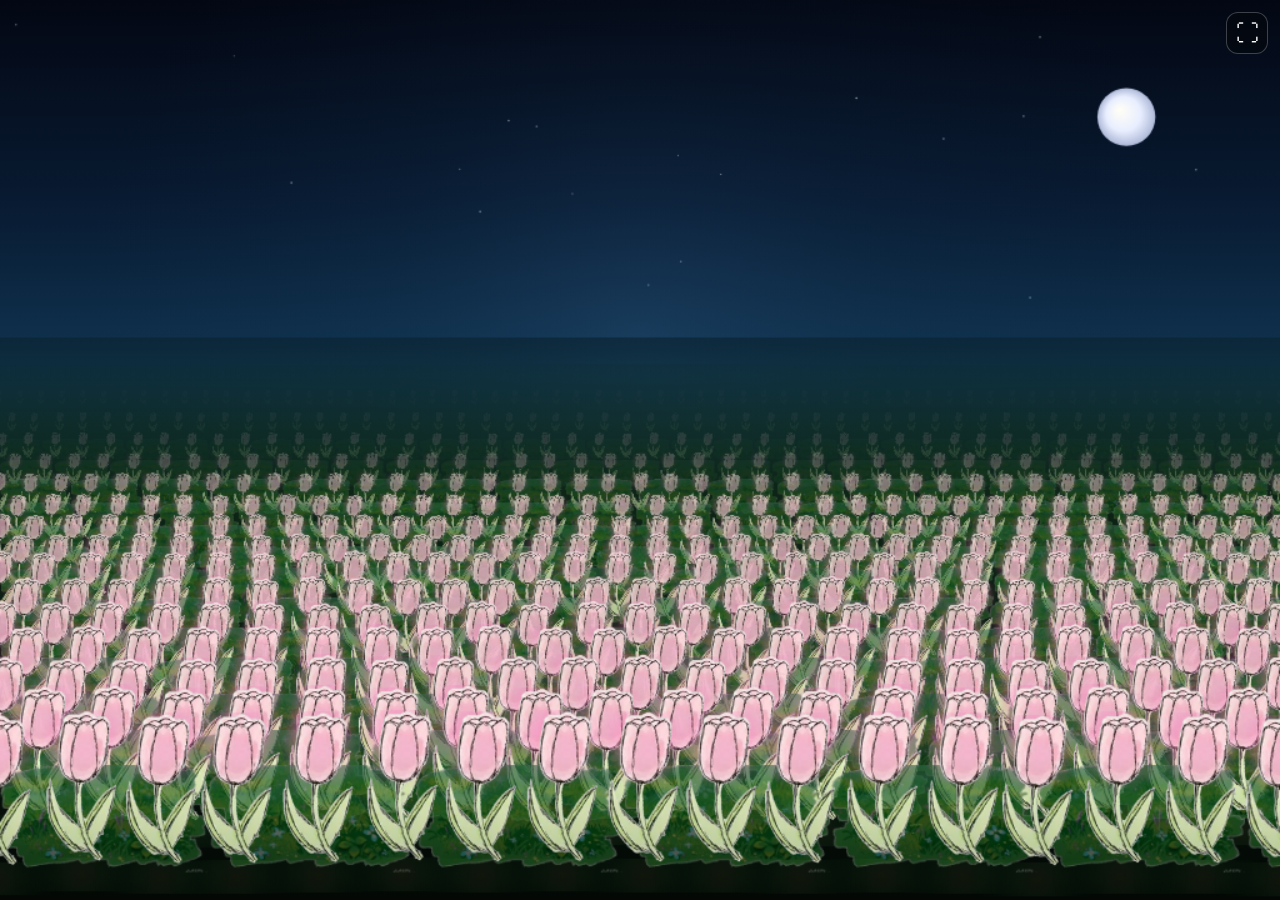
==== index (1).html @ 87fe27a3 "Add files via upload" ====
<!DOCTYPE html>
<html lang="es">
<head>
<meta charset="UTF-8">
<meta name="viewport" content="width=device-width,initial-scale=1,maximum-scale=1,user-scalable=no,viewport-fit=cover">
<meta name="theme-color" content="#030713">
<title>paradox143</title>
<style>
*{box-sizing:border-box;margin:0;padding:0}
html,body{width:100%;height:100%;overflow:hidden;background:#02050a}
body{font-family:Arial,Helvetica,sans-serif;overscroll-behavior:none}
#app{position:fixed;inset:0;width:100vw;height:100vh;height:100dvh;overflow:hidden;background:#02050a;touch-action:none;user-select:none;-webkit-user-select:none}
#scene{position:absolute;inset:0;width:100%;height:100%;display:block;touch-action:none}
#loader{position:fixed;inset:0;z-index:50;background:#000;display:flex;align-items:center;justify-content:center;transition:opacity .45s ease,visibility .45s ease}
#loader.hide{opacity:0;visibility:hidden;pointer-events:none}
.loadBox{width:min(76vw,620px);display:flex;flex-direction:column;align-items:center;gap:14px}
.loadText{color:#fff;font-size:clamp(23px,5vw,40px);font-weight:700}
.loadBar{width:100%;height:clamp(38px,9vh,64px);padding:7px;border:clamp(6px,1vw,9px) solid #bb5c77;border-radius:18px;background:#050505;overflow:hidden}
#loadFill{height:100%;width:0;background:#f1a8c0;border-radius:4px;box-shadow:0 0 10px rgba(244,171,194,.24);transition:width .18s ease}
#fsBtn{position:fixed;right:max(12px,env(safe-area-inset-right));top:max(12px,env(safe-area-inset-top));z-index:20;width:42px;height:42px;border:1px solid rgba(255,255,255,.23);border-radius:12px;background:rgba(4,8,14,.66);color:#fff;font-size:23px;line-height:40px;text-align:center;cursor:pointer;-webkit-tap-highlight-color:transparent}
#tip{position:fixed;left:50%;bottom:max(14px,env(safe-area-inset-bottom));transform:translateX(-50%);z-index:30;padding:8px 12px;border-radius:10px;background:rgba(0,0,0,.75);color:#fff;font-size:12px;opacity:0;pointer-events:none;transition:opacity .25s;white-space:nowrap}
#tip.show{opacity:1}
@media(max-width:600px){#fsBtn{top:10px;right:10px;width:38px;height:38px;line-height:36px;font-size:20px}}
</style>
</head>
<body>
<div id="app"><canvas id="scene"></canvas></div>
<button id="fsBtn" aria-label="Pantalla completa">⛶</button>
<div id="tip"></div>
<div id="loader"><div class="loadBox"><div class="loadText">Loading...</div><div class="loadBar"><div id="loadFill"></div></div></div></div>
<script>
const TULIP_SRC='tulip_atlas.webp';
const GRASS_SRC='grass_night.webp';

const canvas=document.getElementById('scene');
const ctx=canvas.getContext('2d',{alpha:false,desynchronized:true});
const app=document.getElementById('app');
const fill=document.getElementById('loadFill');
const loader=document.getElementById('loader');
const fsBtn=document.getElementById('fsBtn');
const tip=document.getElementById('tip');

let W=1,H=1,DPR=1;
let worldX=0,drag=false,startX=0,startWorld=0,lastX=0,lastT=0,velocity=0;
let rows=[],skyCanvas,groundGlow,flowerFrames=[],plainFrames=[],currentFrame=0;
let raf=0,inertiaRAF=0;

const mem=navigator.deviceMemory||4;
const cores=navigator.hardwareConcurrency||4;
const VERY_LOW=(mem<=2)||(cores<=2);
const MEDIUM=(mem<=4)||(cores<=4);

function clamp(v,a,b){return Math.max(a,Math.min(b,v))}
function mod(n,m){return((n%m)+m)%m}
function hash(n){const x=Math.sin(n*12.9898+78.233)*43758.5453;return x-Math.floor(x)}
function showTip(text){tip.textContent=text;tip.classList.add('show');setTimeout(()=>tip.classList.remove('show'),2200)}
function loadImg(src){return new Promise((resolve,reject)=>{const image=new Image();image.onload=()=>resolve(image);image.onerror=reject;image.src=src})}

function makeGroundGlow(){
  const c=document.createElement('canvas'); c.width=160; c.height=42;
  const g=c.getContext('2d');
  const gr=g.createRadialGradient(80,21,0,80,21,80);
  gr.addColorStop(0,'rgba(255,232,129,.28)');
  gr.addColorStop(.25,'rgba(176,255,130,.24)');
  gr.addColorStop(.55,'rgba(91,224,112,.12)');
  gr.addColorStop(1,'rgba(55,170,85,0)');
  g.fillStyle=gr; g.fillRect(0,0,160,42); return c;
}

function buildFlowerFrames(atlas){
  flowerFrames=[]; plainFrames=[];
  for(let f=0;f<3;f++){
    const simple=document.createElement('canvas'); simple.width=100; simple.height=192;
    const sg=simple.getContext('2d'); sg.drawImage(atlas,f*100,0,100,192,0,0,100,192); plainFrames.push(simple);
    const c=document.createElement('canvas'); c.width=166; c.height=192;
    const g=c.getContext('2d');
    const halo=g.createRadialGradient(83,43,2,83,43,57);
    halo.addColorStop(0,'rgba(255,247,177,.98)');
    halo.addColorStop(.16,'rgba(255,209,116,.78)');
    halo.addColorStop(.37,'rgba(255,151,126,.54)');
    halo.addColorStop(.58,'rgba(255,116,190,.30)');
    halo.addColorStop(.80,'rgba(246,94,181,.11)');
    halo.addColorStop(1,'rgba(246,94,181,0)');
    g.fillStyle=halo; g.fillRect(20,0,126,108);
    g.drawImage(atlas,f*100,0,100,192,33,0,100,192); flowerFrames.push(c);
  }
}

function buildSky(){
  skyCanvas=document.createElement('canvas');
  skyCanvas.width=Math.max(1,Math.round(W*DPR)); skyCanvas.height=Math.max(1,Math.round(H*DPR));
  const s=skyCanvas.getContext('2d'); s.setTransform(DPR,0,0,DPR,0,0);
  const portrait=H>W;
  const bg=s.createLinearGradient(0,0,0,H);
  bg.addColorStop(0,'#030713');
  bg.addColorStop(.22,'#081a31');
  bg.addColorStop(portrait?.46:.41,'#103451');
  bg.addColorStop(portrait?.61:.52,'#0d2a3e');
  bg.addColorStop(portrait?.72:.64,'#0a1d16');
  bg.addColorStop(1,'#040906');
  s.fillStyle=bg; s.fillRect(0,0,W,H);

  const haloY=portrait?H*.34:H*.38;
  const halo=s.createRadialGradient(W*.5,haloY,0,W*.5,haloY,Math.max(W,H)*.44);
  halo.addColorStop(0,'rgba(65,114,164,.20)');
  halo.addColorStop(.48,'rgba(32,72,105,.08)');
  halo.addColorStop(1,'rgba(20,45,70,0)');
  s.fillStyle=halo; s.fillRect(0,0,W,H*.76);

  const starCount=VERY_LOW?18:(MEDIUM?30:42);
  s.fillStyle='#edf5ff';
  for(let i=0;i<starCount;i++){
    s.globalAlpha=.28+hash(i*4.3)*.56;
    s.beginPath(); s.arc(hash(i*7.1)*W,hash(i*11.3)*H*.34,.55+hash(i*3.2)*.85,0,Math.PI*2); s.fill();
  }
  s.globalAlpha=1;

  const mx=portrait?W*.82:W*.88, my=portrait?H*.10:H*.13;
  const mr=clamp(Math.min(W,H)*.055,15,29);
  const moon=s.createRadialGradient(mx-mr*.25,my-mr*.25,1,mx,my,mr);
  moon.addColorStop(0,'#fffef5'); moon.addColorStop(.58,'#e8eeff'); moon.addColorStop(1,'#aeb9d8');
  s.fillStyle=moon; s.beginPath(); s.arc(mx,my,mr,0,Math.PI*2); s.fill();
}

function buildRows(){
  const portrait=H>W;
  let base,farCount;
  if(portrait){
    farCount=7;
    base=[
      {bottom:72,w:5,h:9,density:48,opacity:.012,speed:.07,grassH:6,grassOpacity:0,glow:false},
      {bottom:69,w:7,h:12,density:43,opacity:.028,speed:.10,grassH:8,grassOpacity:0,glow:false},
      {bottom:66,w:9,h:16,density:38,opacity:.055,speed:.14,grassH:10,grassOpacity:.01,glow:false},
      {bottom:63,w:11,h:20,density:34,opacity:.10,speed:.18,grassH:13,grassOpacity:.035,glow:false},
      {bottom:60,w:14,h:26,density:30,opacity:.18,speed:.23,grassH:17,grassOpacity:.08,glow:false},
      {bottom:56,w:17,h:32,density:27,opacity:.29,speed:.29,grassH:23,grassOpacity:.18,glow:true},
      {bottom:52,w:21,h:40,density:24,opacity:.43,speed:.36,grassH:30,grassOpacity:.32,glow:true},
      {bottom:48,w:25,h:48,density:22,opacity:.56,speed:.43,grassH:36,grassOpacity:.48,glow:true},
      {bottom:44,w:30,h:58,density:20,opacity:.66,speed:.50,grassH:44,grassOpacity:.59,glow:true},
      {bottom:39,w:36,h:69,density:18,opacity:.75,speed:.58,grassH:52,grassOpacity:.68,glow:true},
      {bottom:34,w:43,h:83,density:16,opacity:.82,speed:.66,grassH:60,grassOpacity:.75,glow:true},
      {bottom:28,w:51,h:98,density:14,opacity:.88,speed:.74,grassH:69,grassOpacity:.81,glow:true},
      {bottom:21,w:60,h:115,density:12,opacity:.93,speed:.82,grassH:78,grassOpacity:.87,glow:true},
      {bottom:14,w:70,h:134,density:10,opacity:.97,speed:.91,grassH:88,grassOpacity:.92,glow:true},
      {bottom:7,w:82,h:157,density:8,opacity:1,speed:.98,grassH:98,grassOpacity:.95,glow:true},
      {bottom:1,w:94,h:180,density:7,opacity:1,speed:1.04,grassH:108,grassOpacity:.97,glow:true}
    ];
  }else{
    farCount=5;
    base=[
      {bottom:58,w:5,h:10,density:72,opacity:.012,speed:.07,grassH:6,grassOpacity:0,glow:false},
      {bottom:55,w:7,h:13,density:62,opacity:.030,speed:.10,grassH:8,grassOpacity:0,glow:false},
      {bottom:52,w:9,h:17,density:54,opacity:.070,speed:.15,grassH:12,grassOpacity:.035,glow:false},
      {bottom:49,w:12,h:23,density:47,opacity:.15,speed:.22,grassH:19,grassOpacity:.12,glow:false},
      {bottom:46,w:15,h:29,density:43,opacity:.28,speed:.29,grassH:25,grassOpacity:.28,glow:true},
      {bottom:43,w:18,h:35,density:42,opacity:.48,speed:.38,grassH:32,grassOpacity:.60,glow:true},
      {bottom:40,w:21,h:40,density:38,opacity:.64,speed:.43,grassH:36,grassOpacity:.70,glow:true},
      {bottom:37,w:24,h:46,density:35,opacity:.69,speed:.48,grassH:40,grassOpacity:.73,glow:true},
      {bottom:34,w:28,h:53,density:32,opacity:.74,speed:.54,grassH:45,grassOpacity:.76,glow:true},
      {bottom:31,w:32,h:61,density:29,opacity:.79,speed:.60,grassH:50,grassOpacity:.79,glow:true},
      {bottom:27,w:37,h:70,density:27,opacity:.84,speed:.66,grassH:56,grassOpacity:.82,glow:true},
      {bottom:23,w:42,h:80,density:24,opacity:.88,speed:.72,grassH:62,grassOpacity:.85,glow:true},
      {bottom:19,w:48,h:91,density:22,opacity:.92,speed:.78,grassH:68,grassOpacity:.87,glow:true},
      {bottom:14,w:54,h:103,density:20,opacity:.95,speed:.84,grassH:76,grassOpacity:.90,glow:true},
      {bottom:9,w:61,h:116,density:18,opacity:.98,speed:.91,grassH:84,grassOpacity:.92,glow:true},
      {bottom:4,w:69,h:132,density:16,opacity:1,speed:1,grassH:94,grassOpacity:.95,glow:true}
    ];
  }

  const sizeScale=portrait?clamp(W/390,.82,1.12):clamp(H/390,.86,1.15);
  rows=base.map((a,i)=>{
    const spacing=W/a.density;
    const idealW=a.w*sizeScale, idealH=a.h*sizeScale;
    const w=Math.min(idealW,spacing*1.13);
    const h=idealH*(w/idealW);
    return{
      baseY:H*(1-a.bottom/100),w,h,spacing,speed:a.speed,alpha:a.opacity,
      phase:(i%2?.50:0)+(hash(i*19.3)-.5)*.10,index:i,
      grassH:a.grassH*sizeScale,grassAlpha:a.grassOpacity,
      horizon:i<farCount,glow:a.glow
    };
  });
}

function drawGroundBase(){
  const portrait=H>W;
  const horizon=portrait?H*.28:H*.405;
  const floor=ctx.createLinearGradient(0,horizon,0,H);
  floor.addColorStop(0,'rgba(13,40,35,.16)');
  floor.addColorStop(.10,'rgba(16,42,25,.55)');
  floor.addColorStop(.25,'#0d2415');
  floor.addColorStop(.60,'#08160d');
  floor.addColorStop(1,'#030805');
  ctx.fillStyle=floor; ctx.fillRect(0,horizon,W,H-horizon);
}

function drawGrassBand(grass,row){
  if(row.grassAlpha<=.005)return;
  const th=row.grassH;
  const tw=th*(grass.width/grass.height);
  const y=row.baseY+th*.08;
  const off=mod(worldX*(row.speed*.72),tw);
  ctx.globalAlpha=row.grassAlpha*.72;
  for(let x=-tw*2+off;x<W+tw*2;x+=tw){ctx.drawImage(grass,x,y-th,tw,th)}
  ctx.globalAlpha=1;
}

function drawTulip(row,j,x,time){
  const seed=j*31.71+row.index*173.9;
  const depth=row.index/Math.max(1,rows.length-1);
  const jitter=(hash(seed)-.5)*row.spacing*.10;
  const vertical=(hash(seed+9)-.5)*row.h*.035;
  const sway=(VERY_LOW||row.horizon)?0:Math.sin(time*.00110+seed)*row.w*.012;
  const xx=x+jitter+sway, yy=row.baseY+vertical;

  if(!row.horizon){
    ctx.globalAlpha=row.alpha*(.08+.17*depth);
    ctx.drawImage(groundGlow,xx-row.w*.90,yy-row.h*.025,row.w*1.80,Math.max(6,row.h*.22));
  }

  if(!row.glow){
    ctx.globalAlpha=row.alpha;
    ctx.drawImage(plainFrames[currentFrame],xx-row.w*.5,yy-row.h,row.w,row.h);
    ctx.globalAlpha=1; return;
  }

  const scale=row.h/192, compW=166*scale;
  ctx.globalAlpha=row.alpha;
  ctx.drawImage(flowerFrames[currentFrame],xx-compW*.5,yy-row.h,compW,row.h);
  ctx.globalAlpha=1;
}

function drawDistanceMist(){
  const portrait=H>W;
  const top=portrait?H*.24:H*.375;
  const bottom=portrait?H*.52:H*.585;
  const mist=ctx.createLinearGradient(0,top,0,bottom);
  if(portrait){
    mist.addColorStop(0,'rgba(7,23,38,.88)');
    mist.addColorStop(.18,'rgba(9,30,43,.67)');
    mist.addColorStop(.38,'rgba(11,38,43,.43)');
    mist.addColorStop(.62,'rgba(12,39,35,.18)');
    mist.addColorStop(.82,'rgba(10,32,24,.06)');
    mist.addColorStop(1,'rgba(9,27,18,0)');
  }else{
    mist.addColorStop(0,'rgba(10,35,51,.72)');
    mist.addColorStop(.22,'rgba(12,43,49,.52)');
    mist.addColorStop(.46,'rgba(13,44,40,.29)');
    mist.addColorStop(.70,'rgba(11,36,28,.10)');
    mist.addColorStop(1,'rgba(9,28,18,0)');
  }
  ctx.fillStyle=mist; ctx.fillRect(0,top,W,bottom-top);
}

function render(grass){
  ctx.setTransform(DPR,0,0,DPR,0,0);
  ctx.clearRect(0,0,W,H);
  ctx.drawImage(skyCanvas,0,0,skyCanvas.width,skyCanvas.height,0,0,W,H);
  drawGroundBase();
  const now=performance.now();
  let lastHorizon=-1;
  for(let i=0;i<rows.length;i++)if(rows[i].horizon)lastHorizon=i;

  for(let r=0;r<rows.length;r++){
    const row=rows[r];
    drawGrassBand(grass,row);
    const phase=row.phase*row.spacing;
    const off=mod(worldX*row.speed+phase,row.spacing);
    const start=-row.spacing*2+off;
    const count=Math.ceil(W/row.spacing)+5;
    for(let j=0;j<count;j++){
      const x=start+j*row.spacing+row.spacing*.5;
      drawTulip(row,j+r*101,x,now);
    }
    if(r===lastHorizon)drawDistanceMist();
  }

  const fg=ctx.createLinearGradient(0,H*.84,0,H);
  fg.addColorStop(0,'rgba(5,14,8,0)'); fg.addColorStop(1,'rgba(3,8,5,.25)');
  ctx.fillStyle=fg; ctx.fillRect(0,H*.84,W,H*.16);
}

function schedule(grass){if(raf)return;raf=requestAnimationFrame(()=>{raf=0;render(grass)})}

function resize(grass){
  W=Math.max(1,app.clientWidth); H=Math.max(1,app.clientHeight);
  let targetDpr,maxPixels;
  if(VERY_LOW){targetDpr=.92;maxPixels=520000}
  else if(MEDIUM){targetDpr=1.05;maxPixels=920000}
  else{targetDpr=Math.min(window.devicePixelRatio||1,1.30);maxPixels=1350000}
  const allowed=Math.sqrt(maxPixels/(W*H));
  DPR=clamp(Math.min(targetDpr,allowed),.80,1.30);
  canvas.width=Math.max(1,Math.round(W*DPR)); canvas.height=Math.max(1,Math.round(H*DPR));
  canvas.style.width=W+'px'; canvas.style.height=H+'px';
  buildSky(); buildRows(); schedule(grass);
}

function startInertia(grass){
  cancelAnimationFrame(inertiaRAF); let previous=performance.now();
  function step(now){
    if(drag)return;
    const dt=Math.min(32,now-previous); previous=now;
    velocity*=Math.pow(.925,dt/16.67);
    if(Math.abs(velocity)<.07){velocity=0;return}
    worldX+=velocity*(dt/16.67); schedule(grass); inertiaRAF=requestAnimationFrame(step);
  }
  inertiaRAF=requestAnimationFrame(step);
}

async function init(){
  fill.style.width='12%';
  const [atlas,grass]=await Promise.all([loadImg(TULIP_SRC),loadImg(GRASS_SRC)]);
  fill.style.width='48%';
  buildFlowerFrames(atlas); groundGlow=makeGroundGlow();
  fill.style.width='72%'; resize(grass); fill.style.width='92%';

  app.addEventListener('pointerdown',e=>{
    drag=true; cancelAnimationFrame(inertiaRAF); startX=lastX=e.clientX; startWorld=worldX; lastT=performance.now(); velocity=0;
    try{app.setPointerCapture(e.pointerId)}catch(_){}
  },{passive:true});

  app.addEventListener('pointermove',e=>{
    if(!drag)return;
    const now=performance.now(),dt=Math.max(1,now-lastT);
    worldX=startWorld+(e.clientX-startX);
    velocity=(e.clientX-lastX)/dt*16;
    lastX=e.clientX; lastT=now; schedule(grass);
  },{passive:true});

  const release=e=>{
    if(!drag)return; drag=false;
    try{if(app.hasPointerCapture(e.pointerId))app.releasePointerCapture(e.pointerId)}catch(_){}
    startInertia(grass);
  };
  app.addEventListener('pointerup',release,{passive:true});
  app.addEventListener('pointercancel',release,{passive:true});
  app.addEventListener('contextmenu',e=>e.preventDefault());

  let resizeTimer;
  const queueResize=()=>{clearTimeout(resizeTimer);resizeTimer=setTimeout(()=>resize(grass),120)};
  window.addEventListener('resize',queueResize);
  window.addEventListener('orientationchange',()=>setTimeout(()=>resize(grass),250));
  if(window.visualViewport)window.visualViewport.addEventListener('resize',queueResize);

  setInterval(()=>{currentFrame=(currentFrame+1)%3;schedule(grass)},VERY_LOW?340:(MEDIUM?285:250));

  fill.style.width='100%';
  setTimeout(()=>loader.classList.add('hide'),260);
}

fsBtn.addEventListener('click',async()=>{
  try{
    if(document.fullscreenElement||document.webkitFullscreenElement){
      const exit=document.exitFullscreen||document.webkitExitFullscreen;
      if(exit)await exit.call(document);
      return;
    }
    const element=document.documentElement;
    const request=element.requestFullscreen||element.webkitRequestFullscreen||element.msRequestFullscreen;
    if(!request)throw new Error('fullscreen');
    await request.call(element);
  }catch(_){showTip('Tu navegador no permitió pantalla completa.')}
});

function updateFsIcon(){fsBtn.textContent=(document.fullscreenElement||document.webkitFullscreenElement)?'×':'⛶'}
document.addEventListener('fullscreenchange',updateFsIcon);
document.addEventListener('webkitfullscreenchange',updateFsIcon);

requestAnimationFrame(()=>setTimeout(()=>{
  init().catch(()=>{
    fill.style.width='100%'; showTip('No se pudo iniciar el campo.');
    setTimeout(()=>loader.classList.add('hide'),250);
  });
},20));
</script>
</body>
</html>
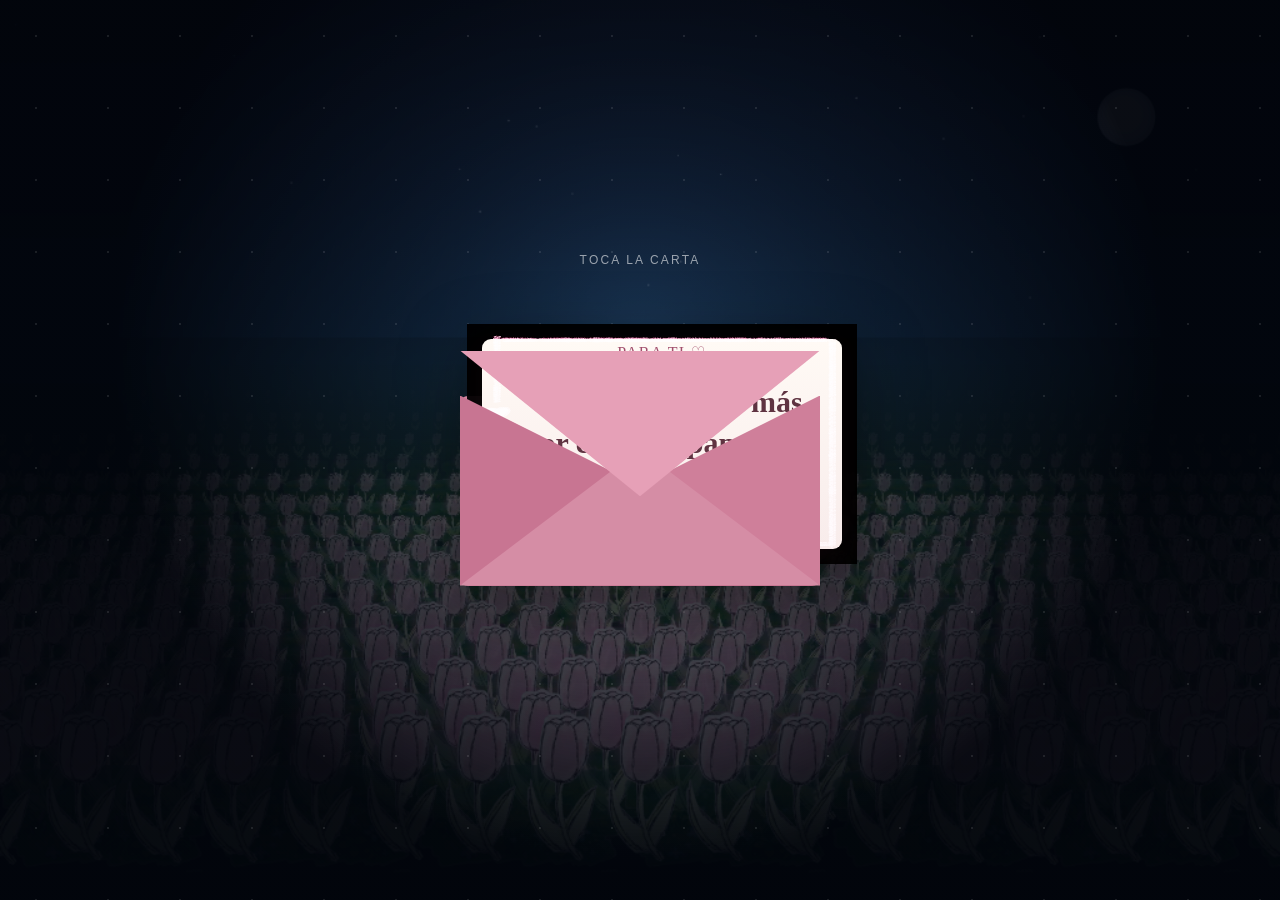
==== commit 0ff56185: "Add files via upload" ====
--- a/index (1).html
+++ b/index (1).html
@@ -21,16 +21,307 @@
 #tip{position:fixed;left:50%;bottom:max(14px,env(safe-area-inset-bottom));transform:translateX(-50%);z-index:30;padding:8px 12px;border-radius:10px;background:rgba(0,0,0,.75);color:#fff;font-size:12px;opacity:0;pointer-events:none;transition:opacity .25s;white-space:nowrap}
 #tip.show{opacity:1}
 @media(max-width:600px){#fsBtn{top:10px;right:10px;width:38px;height:38px;line-height:36px;font-size:20px}}
+
+
+/* =====================================================
+   INTRO: CARTA INICIAL
+===================================================== */
+body.intro-active #fsBtn{opacity:0;pointer-events:none}
+#intro{position:fixed;inset:0;z-index:45;display:flex;align-items:center;justify-content:center;background:radial-gradient(circle at 50% 38%,rgba(29,45,72,.42),rgba(2,5,12,.97) 62%);overflow:hidden;transition:opacity .9s ease,visibility .9s ease}
+#intro.hide{opacity:0;visibility:hidden;pointer-events:none}
+#intro::before{content:"";position:absolute;inset:0;background-image:radial-gradient(circle,#fff 0 1px,transparent 1.2px);background-size:72px 72px;opacity:.10;animation:introDrift 18s linear infinite}
+@keyframes introDrift{to{transform:translate3d(-72px,72px,0)}}
+.introWrap{position:relative;width:min(92vw,560px);min-height:430px;display:flex;flex-direction:column;align-items:center;justify-content:center;perspective:1200px;padding:24px}
+.introHint{position:absolute;top:18px;color:rgba(255,255,255,.58);font-size:12px;letter-spacing:.18em;text-transform:uppercase;transition:opacity .4s}
+#intro.open .introHint{opacity:0}
+.envelopeStage{position:relative;width:min(78vw,360px);height:235px;cursor:pointer;-webkit-tap-highlight-color:transparent;filter:drop-shadow(0 22px 34px rgba(0,0,0,.42));transform:translateY(18px);transition:transform .9s cubic-bezier(.2,.8,.2,1)}
+#intro.open .envelopeStage{transform:translateY(54px)}
+.envelopeBody{position:absolute;left:0;right:0;bottom:0;height:190px;border-radius:8px;background:linear-gradient(145deg,#d88ba6,#b85f7e);overflow:visible}
+.envelopeBody::before,.envelopeBody::after{content:"";position:absolute;inset:0;z-index:3;pointer-events:none}
+.envelopeBody::before{background:#c87592;clip-path:polygon(0 0,56% 53%,0 100%)}
+.envelopeBody::after{background:#cf7f9a;clip-path:polygon(100% 0,44% 53%,100% 100%)}
+.envFront{position:absolute;left:0;right:0;bottom:0;height:58%;z-index:4;background:#dc91aa;clip-path:polygon(0 100%,50% 0,100% 100%);filter:brightness(.97)}
+.envFlap{position:absolute;left:0;right:0;top:0;height:62%;background:#e6a0b7;clip-path:polygon(0 0,100% 0,50% 100%);z-index:5;transform-origin:50% 0;transition:transform .8s cubic-bezier(.2,.75,.2,1),z-index 0s .4s}
+#intro.open .envFlap{transform:rotateX(180deg);z-index:1}
+.introCard{position:absolute;left:6%;right:6%;bottom:12px;height:210px;z-index:2;border-radius:9px;background:linear-gradient(180deg,#fffaf5,#f8eceb);box-shadow:0 8px 28px rgba(38,10,22,.25);display:flex;flex-direction:column;align-items:center;justify-content:center;text-align:center;padding:26px 24px;color:#5f3341;transition:transform 1s .32s cubic-bezier(.18,.88,.2,1),box-shadow .7s .3s}
+#intro.open .introCard{transform:translateY(-174px);box-shadow:0 24px 54px rgba(0,0,0,.35)}
+.introCard .forYou{font-family:Georgia,serif;font-size:16px;letter-spacing:.08em;color:#a14e6c;margin-bottom:20px}
+.introCard .mainPhrase{font-family:Georgia,serif;font-size:clamp(21px,5vw,30px);line-height:1.35;font-weight:600}
+.introCard .heartMark{font-size:20px;margin-top:16px;color:#bd5a7d}
+#introContinue{position:absolute;bottom:8px;z-index:10;border:1px solid rgba(255,219,231,.52);border-radius:999px;padding:12px 22px;background:rgba(126,45,73,.58);color:#fff;font-size:13px;letter-spacing:.12em;text-transform:uppercase;opacity:0;transform:translateY(12px);pointer-events:none;transition:opacity .5s 1.05s,transform .5s 1.05s,background .2s;cursor:pointer}
+#intro.open #introContinue{opacity:1;transform:translateY(0);pointer-events:auto}
+#introContinue:active{transform:scale(.97)}
+
+
+/* =====================================================
+   TRANSICIÓN: 1 TULIPÁN → VARIOS → CAMPO
+===================================================== */
+#bloomTransition{position:fixed;inset:0;z-index:44;pointer-events:none;display:none;overflow:hidden;background:radial-gradient(circle at 50% 55%,rgba(24,55,58,.25),rgba(2,5,10,0) 58%)}
+#bloomTransition.active{display:block}
+.bloomTulip{position:absolute;width:54px;height:104px;background-image:url('tulip_atlas.webp');background-size:300% 100%;background-position:100% 0;background-repeat:no-repeat;opacity:0;transform:translate(-50%,18px) scale(.25);filter:drop-shadow(0 0 13px rgba(255,132,191,.6));animation:bloomPop 1.45s cubic-bezier(.18,.88,.2,1) forwards}
+@keyframes bloomPop{0%{opacity:0;transform:translate(-50%,22px) scale(.18)}32%{opacity:1}75%{opacity:1;transform:translate(-50%,0) scale(1)}100%{opacity:0;transform:translate(-50%,-14px) scale(1.12)}}
+
+/* =====================================================
+   CARTA ESCONDIDA EN EL CAMPO
+===================================================== */
+#secretLetterBtn{position:fixed;left:76%;top:66%;z-index:18;width:58px;height:45px;border:0;background:transparent;opacity:0;transform:translate(-50%,-50%) scale(.55) rotate(-5deg);pointer-events:none;transition:opacity .7s,transform .7s;cursor:pointer;filter:drop-shadow(0 0 12px rgba(255,200,222,.72));-webkit-tap-highlight-color:transparent}
+#secretLetterBtn.visible{opacity:1;transform:translate(-50%,-50%) scale(1) rotate(-5deg);pointer-events:auto;animation:secretGlow 2.2s ease-in-out infinite}
+@keyframes secretGlow{50%{filter:drop-shadow(0 0 22px rgba(255,214,228,.95))}}
+.miniEnv{position:absolute;inset:0;border-radius:5px;background:#d98ca7;border:1px solid rgba(255,245,248,.5);overflow:hidden}
+.miniEnv::before{content:"";position:absolute;left:0;top:0;width:0;height:0;border-left:29px solid transparent;border-right:29px solid transparent;border-top:23px solid #efb2c5}
+.miniEnv::after{content:"";position:absolute;left:0;bottom:0;width:0;height:0;border-left:29px solid #c86d8c;border-right:29px solid #d67f9b;border-top:20px solid transparent}
+.secretSpark{position:absolute;right:-5px;top:-9px;color:#fff5c8;font-size:16px;text-shadow:0 0 9px #fff3a8}
+
+/* =====================================================
+   MINIJUEGO
+===================================================== */
+#gameOverlay{position:fixed;inset:0;z-index:60;display:none;background:rgba(2,4,10,.78);backdrop-filter:blur(3px);-webkit-backdrop-filter:blur(3px);touch-action:none}
+#gameOverlay.show{display:block}
+#gameCanvas{position:absolute;inset:0;width:100%;height:100%;display:none;touch-action:none}
+#gameCanvas.show{display:block}
+.gamePanel{position:absolute;left:50%;top:50%;transform:translate(-50%,-50%);width:min(90vw,520px);padding:28px 24px;border:1px solid rgba(244,175,199,.34);border-radius:18px;background:linear-gradient(180deg,rgba(15,17,31,.97),rgba(7,8,17,.98));box-shadow:0 24px 80px rgba(0,0,0,.55),0 0 35px rgba(205,91,137,.11);color:#fff;text-align:center}
+.gamePanel.hidden{display:none}
+.gamePanel h2{font-family:Georgia,serif;font-size:clamp(23px,5vw,32px);font-weight:500;margin-bottom:14px}
+.gamePanel p{font-size:14px;line-height:1.6;color:rgba(255,255,255,.78);margin-bottom:18px}
+.gameBtn{border:1px solid rgba(255,219,232,.45);border-radius:999px;padding:11px 20px;background:rgba(164,73,106,.58);color:#fff;font-weight:600;letter-spacing:.06em;cursor:pointer;margin:5px;-webkit-tap-highlight-color:transparent}
+.gameBtn:active{transform:scale(.97)}
+#gameHud{position:absolute;left:50%;top:max(12px,env(safe-area-inset-top));transform:translateX(-50%);z-index:64;display:none;align-items:center;gap:16px;padding:8px 14px;border-radius:999px;background:rgba(0,0,0,.48);border:1px solid rgba(255,255,255,.12);color:#fff;font-size:12px;letter-spacing:.05em;white-space:nowrap}
+#gameHud.show{display:flex}
+#hpText{color:#ff6f93;font-size:17px;letter-spacing:.12em}
+#finalLetter{display:none}
+#finalLetter.show{display:block}
+.finalPaper{margin:0 auto 18px;width:min(100%,430px);padding:28px 25px;background:linear-gradient(180deg,#fffaf5,#f7e9eb);border-radius:10px;color:#5f3341;box-shadow:0 15px 45px rgba(0,0,0,.34)}
+.finalPaper .seal{font-size:25px;color:#bd5a7d;margin-bottom:10px}
+.finalPaper h2{color:#7e3d55;margin-bottom:16px}
+.finalPaper p{color:#694452;font-family:Georgia,serif;font-size:18px;line-height:1.55;margin:0}
+
+/* =====================================================
+   ESTILO PIXEL ART
+===================================================== */
+:root{
+  --pixel-pink:#f2a5d9;
+  --pixel-pink-2:#ffd1ee;
+  --pixel-dark:#08060c;
+}
+
+/* Mantener bordes y sprites nítidos, sin suavizado */
+.pixelArt,
+#pixelLives img,
+.pixelFrameOverlay{
+  image-rendering:pixelated;
+  image-rendering:crisp-edges;
+}
+
+/* El marco que enviaste se usa como capa decorativa.
+   SCREEN hace que el negro de la imagen desaparezca
+   sobre el panel y solo resalte el rosa. */
+.introCard,
+.gamePanel,
+.finalPaper{
+  position:relative;
+  overflow:visible;
+}
+
+.introCard::after,
+.gamePanel::after,
+.finalPaper::after{
+  content:"";
+  position:absolute;
+  inset:-15px;
+  z-index:4;
+  pointer-events:none;
+  background:url('pixel_frame.png') center/100% 100% no-repeat;
+  image-rendering:pixelated;
+  image-rendering:crisp-edges;
+  mix-blend-mode:screen;
+  filter:contrast(1.45) saturate(1.15);
+  opacity:.96;
+}
+
+.introCard>* ,
+.gamePanel>* ,
+.finalPaper>*{
+  position:relative;
+  z-index:5;
+}
+
+/* Paneles más retro: menos redondeados y tipografía monoespaciada */
+.gamePanel{
+  border:0;
+  border-radius:2px;
+  background:rgba(5,4,10,.97);
+  font-family:"Courier New",monospace;
+  box-shadow:0 18px 70px rgba(0,0,0,.60),0 0 30px rgba(235,130,198,.12);
+}
+.gamePanel h2,
+.gameBtn{
+  font-family:"Courier New",monospace;
+}
+.gameBtn{
+  border-radius:2px;
+  border:2px solid var(--pixel-pink);
+  background:#140a16;
+  box-shadow:3px 3px 0 #5f2d53;
+  text-transform:uppercase;
+}
+.gameBtn:active{
+  transform:translate(2px,2px);
+  box-shadow:1px 1px 0 #5f2d53;
+}
+
+/* HUD con la imagen de los tres corazones que enviaste */
+#gameHud{
+  border-radius:2px;
+  border:2px solid #111;
+  background:#faeaf0;
+  color:#111;
+  box-shadow:4px 4px 0 rgba(0,0,0,.45);
+  font-family:"Courier New",monospace;
+  font-weight:700;
+  gap:11px;
+  padding:6px 10px;
+}
+
+#pixelLives{
+  position:relative;
+  width:124px;
+  height:34px;
+  overflow:hidden;
+  background:#faeaf0;
+  flex:0 0 124px;
+}
+
+#pixelLives img{
+  position:absolute;
+  inset:0;
+  width:124px;
+  height:34px;
+  object-fit:cover;
+  object-position:center 50%;
+  filter:contrast(1.1) saturate(1.08);
+}
+
+#livesCover{
+  position:absolute;
+  right:0;
+  top:0;
+  bottom:0;
+  width:0%;
+  background:#faeaf0;
+  transition:width .16s steps(3,end);
+  z-index:2;
+}
+
+#phaseText,#timeText{
+  min-width:55px;
+  text-align:center;
+}
+
+/* Carta final con un poco más de estética pixel */
+.finalPaper{
+  border-radius:1px;
+}
+
+@media(max-width:600px){
+  #gameHud{gap:7px;padding:5px 7px;font-size:10px}
+  #pixelLives{width:96px;height:29px;flex-basis:96px}
+  #pixelLives img{width:96px;height:29px}
+  .introCard::after,.gamePanel::after,.finalPaper::after{inset:-10px}
+}
+
+/* =====================================================
+   MÚSICA OPCIONAL: se activa si existe musica.mp3
+===================================================== */
+#musicBtn{position:fixed;left:max(12px,env(safe-area-inset-left));top:max(12px,env(safe-area-inset-top));z-index:22;width:42px;height:42px;border:1px solid rgba(255,255,255,.20);border-radius:12px;background:rgba(4,8,14,.66);color:#fff;font-size:18px;display:none;align-items:center;justify-content:center;cursor:pointer;-webkit-tap-highlight-color:transparent}
+#musicBtn.available{display:flex}
+body.intro-active #musicBtn{opacity:0;pointer-events:none}
+@media(max-width:600px){#musicBtn{width:38px;height:38px;top:10px;left:10px}}
+
 </style>
 </head>
-<body>
+<body class="intro-active">
 <div id="app"><canvas id="scene"></canvas></div>
 <button id="fsBtn" aria-label="Pantalla completa">⛶</button>
 <div id="tip"></div>
 <div id="loader"><div class="loadBox"><div class="loadText">Loading...</div><div class="loadBar"><div id="loadFill"></div></div></div></div>
+
+
+<!-- CARTA DE INTRODUCCIÓN -->
+<div id="intro">
+  <div class="introWrap">
+    <div class="introHint">Toca la carta</div>
+    <div class="envelopeStage" id="introEnvelope" role="button" aria-label="Abrir carta">
+      <div class="envelopeBody"></div>
+      <div class="introCard">
+        <div class="forYou">PARA TI ♡</div>
+        <div class="mainPhrase">“Te amaré un día más<br>por cada tulipán aquí plantado.”</div>
+        <div class="heartMark">♡</div>
+      </div>
+      <div class="envFront"></div>
+      <div class="envFlap"></div>
+    </div>
+    <button id="introContinue">Entrar al campo ♡</button>
+  </div>
+</div>
+
+<div id="bloomTransition"></div>
+
+<!-- CARTA ESCONDIDA -->
+<button id="secretLetterBtn" aria-label="Carta escondida">
+  <span class="miniEnv"></span>
+  <span class="secretSpark">✦</span>
+</button>
+
+<!-- MINIJUEGO -->
+<div id="gameOverlay">
+  <canvas id="gameCanvas"></canvas>
+
+  <div id="challengePanel" class="gamePanel">
+    <h2>Encontraste otra carta.</h2>
+    <p>Está sellada. Para abrirla, sobrevive a los pétalos de luz.<br><br>En celular, arrastra el corazón con el dedo.<br>En computadora, usa WASD o las flechas.</p>
+    <button id="startGameBtn" class="gameBtn">Comenzar ♡</button>
+    <button id="closeChallengeBtn" class="gameBtn">Volver al campo</button>
+  </div>
+
+  <div id="gameHud">
+    <span id="phaseText">FASE 1</span>
+    <div id="pixelLives" aria-label="3 vidas">
+      <img src="pixel_hearts.png" alt="Vidas" class="pixelArt">
+      <span id="livesCover"></span>
+    </div>
+    <span id="timeText">24 s</span>
+  </div>
+
+  <div id="losePanel" class="gamePanel hidden">
+    <h2>La carta sigue cerrada.</h2>
+    <p>Estuviste cerca. Puedes intentarlo otra vez.</p>
+    <button id="retryGameBtn" class="gameBtn">Intentar otra vez</button>
+    <button id="leaveGameBtn" class="gameBtn">Volver al campo</button>
+  </div>
+
+  <div id="finalLetter" class="gamePanel">
+    <div class="finalPaper">
+      <div class="seal">♡</div>
+      <h2>Para ti</h2>
+      <p>Y si algún día dudas de cuánto te quiero, vuelve a mirar este campo. Todavía quedan infinitos tulipanes por contar.</p>
+    </div>
+    <button id="playAgainBtn" class="gameBtn">Jugar otra vez</button>
+    <button id="backToFieldBtn" class="gameBtn">Volver al campo ♡</button>
+  </div>
+</div>
+
+<!-- MÚSICA: si luego subes musica.mp3, se activa automáticamente -->
+<audio id="bgMusic" src="musica.mp3" loop preload="auto"></audio>
+<button id="musicBtn" aria-label="Música">♫</button>
+
 <script>
 const TULIP_SRC='tulip_atlas.webp';
 const GRASS_SRC='grass_night.webp';
+const PLAYER_HEART_SRC='player_heart.png';
+const PIXEL_FRAME_SRC='pixel_frame.png';
+
+const playerHeartImg=new Image();
+playerHeartImg.src=PLAYER_HEART_SRC;
 
 const canvas=document.getElementById('scene');
 const ctx=canvas.getContext('2d',{alpha:false,desynchronized:true});
@@ -40,10 +331,56 @@
 const fsBtn=document.getElementById('fsBtn');
 const tip=document.getElementById('tip');
 
+const intro=document.getElementById('intro');
+const introEnvelope=document.getElementById('introEnvelope');
+const introContinue=document.getElementById('introContinue');
+const bloomTransition=document.getElementById('bloomTransition');
+const secretLetterBtn=document.getElementById('secretLetterBtn');
+const gameOverlay=document.getElementById('gameOverlay');
+const gameCanvas=document.getElementById('gameCanvas');
+const gctx=gameCanvas.getContext('2d');
+const challengePanel=document.getElementById('challengePanel');
+const startGameBtn=document.getElementById('startGameBtn');
+const closeChallengeBtn=document.getElementById('closeChallengeBtn');
+const gameHud=document.getElementById('gameHud');
+const phaseText=document.getElementById('phaseText');
+const livesCover=document.getElementById('livesCover');
+const timeText=document.getElementById('timeText');
+const losePanel=document.getElementById('losePanel');
+const retryGameBtn=document.getElementById('retryGameBtn');
+const leaveGameBtn=document.getElementById('leaveGameBtn');
+const finalLetter=document.getElementById('finalLetter');
+const playAgainBtn=document.getElementById('playAgainBtn');
+const backToFieldBtn=document.getElementById('backToFieldBtn');
+const bgMusic=document.getElementById('bgMusic');
+const musicBtn=document.getElementById('musicBtn');
+
+
 let W=1,H=1,DPR=1;
 let worldX=0,drag=false,startX=0,startWorld=0,lastX=0,lastT=0,velocity=0;
 let rows=[],skyCanvas,groundGlow,flowerFrames=[],plainFrames=[],currentFrame=0;
 let raf=0,inertiaRAF=0;
+
+let introDone=false;
+let secretShown=false;
+let musicOn=false;
+
+let gameRunning=false;
+let gameRAF=0;
+let gameStart=0;
+let gameLast=0;
+let gameSpawn=0;
+let gameHP=3;
+let gameInvulnUntil=0;
+let gameProjectiles=[];
+let gamePointer=false;
+let gameDPR=1;
+let gameW=1,gameH=1;
+let arena={x:0,y:0,w:0,h:0};
+let heart={x:0,y:0,r:10,speed:260};
+const keys={};
+const GAME_DURATION=24;
+
 
 const mem=navigator.deviceMemory||4;
 const cores=navigator.hardwareConcurrency||4;
@@ -307,9 +644,382 @@
   inertiaRAF=requestAnimationFrame(step);
 }
 
+
+
+/* =====================================================
+   INTRODUCCIÓN Y MÚSICA
+===================================================== */
+introEnvelope.addEventListener('click',()=>intro.classList.add('open'));
+
+function tryStartMusic(){
+  bgMusic.volume=.35;
+  const p=bgMusic.play();
+  if(p&&p.then){
+    p.then(()=>{musicOn=true;musicBtn.textContent='♫'}).catch(()=>{});
+  }
+}
+
+function playBloomTransition(){
+  bloomTransition.innerHTML='';
+  const points=[
+    [50,66,0],[39,69,.24],[61,69,.24],[29,72,.44],[48,73,.44],[70,72,.44],
+    [20,77,.62],[34,80,.62],[54,80,.62],[73,79,.62],[85,76,.62]
+  ];
+  points.forEach(([x,y,d],i)=>{
+    const t=document.createElement('span');
+    t.className='bloomTulip';
+    t.style.left=x+'%';
+    t.style.top=y+'%';
+    t.style.animationDelay=d+'s';
+    t.style.width=(i===0?68:(46+Math.random()*22))+'px';
+    t.style.height=(i===0?130:(90+Math.random()*42))+'px';
+    bloomTransition.appendChild(t);
+  });
+  bloomTransition.classList.add('active');
+  setTimeout(()=>{bloomTransition.classList.remove('active');bloomTransition.innerHTML=''},2200);
+}
+
+introContinue.addEventListener('click',()=>{
+  tryStartMusic();
+  introDone=true;
+  document.body.classList.remove('intro-active');
+  playBloomTransition();
+  intro.classList.add('hide');
+  setTimeout(()=>{intro.style.display='none'},950);
+  setTimeout(()=>showTip('Arrastra el campo. Hay algo escondido…'),1250);
+});
+
+bgMusic.addEventListener('canplay',()=>musicBtn.classList.add('available'),{once:true});
+bgMusic.addEventListener('error',()=>musicBtn.classList.remove('available'));
+
+musicBtn.addEventListener('click',()=>{
+  if(bgMusic.paused){
+    bgMusic.play().then(()=>{musicOn=true;musicBtn.textContent='♫'}).catch(()=>{});
+  }else{
+    bgMusic.pause();musicOn=false;musicBtn.textContent='♪';
+  }
+});
+
+function maybeRevealSecret(){
+  if(!introDone||secretShown)return;
+  if(Math.abs(worldX)>Math.max(220,W*.55)){
+    secretShown=true;
+    secretLetterBtn.classList.add('visible');
+  }
+}
+
+secretLetterBtn.addEventListener('click',()=>{
+  gameOverlay.classList.add('show');
+  challengePanel.classList.remove('hidden');
+  losePanel.classList.add('hidden');
+  finalLetter.classList.remove('show');
+  gameHud.classList.remove('show');
+  gameCanvas.classList.remove('show');
+  if(!bgMusic.paused)bgMusic.volume=.18;
+});
+
+closeChallengeBtn.addEventListener('click',closeGameOverlay);
+leaveGameBtn.addEventListener('click',closeGameOverlay);
+backToFieldBtn.addEventListener('click',closeGameOverlay);
+
+function closeGameOverlay(){
+  gameRunning=false;
+  cancelAnimationFrame(gameRAF);
+  gameOverlay.classList.remove('show');
+  gameCanvas.classList.remove('show');
+  gameHud.classList.remove('show');
+  if(!bgMusic.paused)bgMusic.volume=.35;
+}
+
+/* =====================================================
+   MINIJUEGO DE PÉTALOS
+===================================================== */
+function resizeGame(){
+  gameW=window.innerWidth;
+  gameH=window.innerHeight;
+  gameDPR=Math.min(window.devicePixelRatio||1,1.6);
+  gameCanvas.width=Math.max(1,Math.round(gameW*gameDPR));
+  gameCanvas.height=Math.max(1,Math.round(gameH*gameDPR));
+  gameCanvas.style.width=gameW+'px';
+  gameCanvas.style.height=gameH+'px';
+  gctx.setTransform(gameDPR,0,0,gameDPR,0,0);
+  const portrait=gameH>gameW;
+  arena=portrait
+    ?{x:gameW*.08,y:gameH*.20,w:gameW*.84,h:gameH*.62}
+    :{x:gameW*.18,y:gameH*.16,w:gameW*.64,h:gameH*.68};
+  heart.r=clamp(Math.min(gameW,gameH)*.020,8,11);
+  if(!gameRunning){heart.x=arena.x+arena.w*.5;heart.y=arena.y+arena.h*.72}
+  clampHeart();
+}
+
+function clampHeart(){
+  heart.x=clamp(heart.x,arena.x+heart.r,arena.x+arena.w-heart.r);
+  heart.y=clamp(heart.y,arena.y+heart.r,arena.y+arena.h-heart.r);
+}
+
+function resetGame(){
+  resizeGame();
+  gameHP=3;
+  gameProjectiles=[];
+  gameInvulnUntil=0;
+  gameSpawn=0;
+  heart.x=arena.x+arena.w*.5;
+  heart.y=arena.y+arena.h*.72;
+  updateGameHud(1,GAME_DURATION);
+}
+
+function startPetalGame(){
+  challengePanel.classList.add('hidden');
+  losePanel.classList.add('hidden');
+  finalLetter.classList.remove('show');
+  gameCanvas.classList.add('show');
+  gameHud.classList.add('show');
+  resetGame();
+  gameRunning=true;
+  gameStart=performance.now();
+  gameLast=gameStart;
+  gameRAF=requestAnimationFrame(gameLoop);
+}
+
+startGameBtn.addEventListener('click',startPetalGame);
+retryGameBtn.addEventListener('click',startPetalGame);
+playAgainBtn.addEventListener('click',startPetalGame);
+
+function updateGameHud(phase,seconds){
+  phaseText.textContent='FASE '+phase;
+  /* Oculta desde la derecha 0, 1, 2 o 3 corazones. */
+  livesCover.style.width=((3-gameHP)/3*100)+'%';
+  timeText.textContent=Math.max(0,Math.ceil(seconds))+' s';
+}
+
+function spawnProjectile(phase){
+  const r=phase===1?7:(phase===2?8:9);
+  let x,y,vx,vy;
+  const speed=phase===1?115:(phase===2?150:185);
+
+  if(phase===1){
+    x=arena.x+Math.random()*arena.w;
+    y=arena.y-r-6;
+    vx=(Math.random()-.5)*35;
+    vy=speed*(.8+Math.random()*.4);
+  }else if(phase===2){
+    if(Math.random()<.5){
+      x=Math.random()<.5?arena.x-r-6:arena.x+arena.w+r+6;
+      y=arena.y+Math.random()*arena.h;
+      vx=(x<arena.x?1:-1)*speed*(.85+Math.random()*.35);
+      vy=(Math.random()-.5)*70;
+    }else{
+      x=arena.x+Math.random()*arena.w;
+      y=arena.y-r-6;
+      vx=(Math.random()-.5)*85;
+      vy=speed;
+    }
+  }else{
+    const edge=Math.floor(Math.random()*4);
+    if(edge===0){x=arena.x-r;y=arena.y+Math.random()*arena.h}
+    else if(edge===1){x=arena.x+arena.w+r;y=arena.y+Math.random()*arena.h}
+    else if(edge===2){x=arena.x+Math.random()*arena.w;y=arena.y-r}
+    else{x=arena.x+Math.random()*arena.w;y=arena.y+arena.h+r}
+    const dx=heart.x-x,dy=heart.y-y,len=Math.hypot(dx,dy)||1;
+    vx=dx/len*speed;vy=dy/len*speed;
+  }
+  gameProjectiles.push({x,y,vx,vy,r,rot:Math.random()*Math.PI,spin:(Math.random()-.5)*4});
+}
+
+function drawHeart(x,y,r,alpha=1){
+  gctx.save();
+  gctx.globalAlpha=alpha;
+  gctx.imageSmoothingEnabled=false;
+
+  /* El fondo negro del sprite desaparece con SCREEN. */
+  if(playerHeartImg.complete && playerHeartImg.naturalWidth){
+    const size=r*5.2;
+    gctx.globalCompositeOperation='screen';
+    gctx.drawImage(
+      playerHeartImg,
+      x-size*.5,
+      y-size*.5,
+      size,
+      size
+    );
+    gctx.globalCompositeOperation='source-over';
+  }else{
+    /* Respaldo por si la imagen todavía no cargó. */
+    gctx.fillStyle='#f39ae4';
+    const p=Math.max(2,Math.round(r*.42));
+    const cells=[
+      [-2,-2],[-1,-3],[0,-2],[1,-3],[2,-2],
+      [-3,-1],[-2,-1],[-1,-1],[0,-1],[1,-1],[2,-1],[3,-1],
+      [-2,0],[-1,0],[0,0],[1,0],[2,0],
+      [-1,1],[0,1],[1,1],[0,2]
+    ];
+    cells.forEach(([cx,cy])=>gctx.fillRect(Math.round(x+cx*p),Math.round(y+cy*p),p,p));
+  }
+
+  gctx.restore();
+}
+
+function drawPetal(p){
+  gctx.save();
+  gctx.translate(p.x,p.y);
+  gctx.rotate(p.rot);
+  gctx.beginPath();
+  gctx.ellipse(0,0,p.r*.62,p.r*1.25,0,0,Math.PI*2);
+  gctx.fillStyle='rgba(255,150,194,.92)';
+  gctx.shadowColor='rgba(255,130,186,.95)';
+  gctx.shadowBlur=12;
+  gctx.fill();
+  gctx.restore();
+}
+
+/* Marco de arena construido con MUCHOS píxeles pequeños. */
+function pixelTone(i){
+  const tones=['#ffd0ee','#f4afd9','#eb8fca','#d977b7'];
+  return tones[Math.abs(i)%tones.length];
+}
+
+function drawTinyPixelHeart(cx,cy,px){
+  const shape=[
+    [-2,-1],[-1,-2],[0,-1],[1,-2],[2,-1],
+    [-3,0],[-2,0],[-1,0],[0,0],[1,0],[2,0],[3,0],
+    [-2,1],[-1,1],[0,1],[1,1],[2,1],
+    [-1,2],[0,2],[1,2],[0,3]
+  ];
+  gctx.fillStyle='#f5abd9';
+  shape.forEach(([x,y])=>gctx.fillRect(Math.round(cx+x*px),Math.round(cy+y*px),px,px));
+}
+
+function drawPixelArenaFrame(){
+  gctx.save();
+  gctx.imageSmoothingEnabled=false;
+
+  const px=clamp(Math.floor(Math.min(gameW,gameH)/130),3,6);
+  const step=px;
+  const x0=Math.round(arena.x/px)*px;
+  const y0=Math.round(arena.y/px)*px;
+  const x1=Math.round((arena.x+arena.w)/px)*px;
+  const y1=Math.round((arena.y+arena.h)/px)*px;
+
+  /* Muchos cuadritos para que el margen se vea claramente pixelado. */
+  let k=0;
+  for(let x=x0;x<=x1;x+=step){
+    gctx.fillStyle=pixelTone(k++);
+    gctx.fillRect(x,y0,px,px);
+    gctx.fillRect(x,y0+px,px,px);
+    gctx.fillStyle=pixelTone(k+2);
+    gctx.fillRect(x,y1-px,px,px);
+    gctx.fillRect(x,y1,px,px);
+  }
+  for(let y=y0;y<=y1;y+=step){
+    gctx.fillStyle=pixelTone(k++);
+    gctx.fillRect(x0,y,px,px);
+    gctx.fillRect(x0+px,y,px,px);
+    gctx.fillStyle=pixelTone(k+1);
+    gctx.fillRect(x1-px,y,px,px);
+    gctx.fillRect(x1,y,px,px);
+  }
+
+  /* Tres corazones pequeños como el marco de referencia. */
+  const hp=Math.max(2,px-1);
+  drawTinyPixelHeart(x0+px*.5,y0+arena.h*.34,hp);
+  drawTinyPixelHeart(x0+px*.5,y0+arena.h*.68,hp);
+  drawTinyPixelHeart(x0+arena.w*.78,y1-px*.5,hp);
+
+  gctx.restore();
+}
+
+function gameLoop(now){
+  if(!gameRunning)return;
+  const dt=Math.min(.034,(now-gameLast)/1000);
+  gameLast=now;
+  const elapsed=(now-gameStart)/1000;
+  const left=GAME_DURATION-elapsed;
+  const phase=elapsed<8?1:(elapsed<16?2:3);
+
+  const dx=(keys.ArrowRight||keys.d?1:0)-(keys.ArrowLeft||keys.a?1:0);
+  const dy=(keys.ArrowDown||keys.s?1:0)-(keys.ArrowUp||keys.w?1:0);
+  if(dx||dy){
+    const len=Math.hypot(dx,dy)||1;
+    heart.x+=dx/len*heart.speed*dt;
+    heart.y+=dy/len*heart.speed*dt;
+    clampHeart();
+  }
+
+  const interval=phase===1?.42:(phase===2?.29:.19);
+  gameSpawn+=dt;
+  while(gameSpawn>=interval){gameSpawn-=interval;spawnProjectile(phase)}
+
+  for(let i=gameProjectiles.length-1;i>=0;i--){
+    const p=gameProjectiles[i];
+    p.x+=p.vx*dt;p.y+=p.vy*dt;p.rot+=p.spin*dt;
+    if(p.x<arena.x-80||p.x>arena.x+arena.w+80||p.y<arena.y-80||p.y>arena.y+arena.h+80){
+      gameProjectiles.splice(i,1);continue;
+    }
+    if(now>gameInvulnUntil&&Math.hypot(p.x-heart.x,p.y-heart.y)<p.r+heart.r*.72){
+      gameHP--;
+      gameInvulnUntil=now+900;
+      gameProjectiles.splice(i,1);
+      if(gameHP<=0){finishGame(false);return}
+    }
+  }
+
+  gctx.setTransform(gameDPR,0,0,gameDPR,0,0);
+  gctx.clearRect(0,0,gameW,gameH);
+
+  const shade=gctx.createRadialGradient(gameW*.5,gameH*.48,10,gameW*.5,gameH*.48,Math.max(gameW,gameH)*.75);
+  shade.addColorStop(0,'rgba(15,20,37,.18)');
+  shade.addColorStop(1,'rgba(0,0,0,.48)');
+  gctx.fillStyle=shade;gctx.fillRect(0,0,gameW,gameH);
+
+  drawPixelArenaFrame();
+
+  gameProjectiles.forEach(drawPetal);
+  const blink=now<gameInvulnUntil?(Math.floor(now/90)%2?.28:1):1;
+  drawHeart(heart.x,heart.y,heart.r,blink);
+  updateGameHud(phase,left);
+
+  if(left<=0){finishGame(true);return}
+  gameRAF=requestAnimationFrame(gameLoop);
+}
+
+function finishGame(win){
+  gameRunning=false;
+  cancelAnimationFrame(gameRAF);
+  gameCanvas.classList.remove('show');
+  gameHud.classList.remove('show');
+  if(win){
+    finalLetter.classList.add('show');
+    if(!bgMusic.paused)bgMusic.volume=.35;
+  }else{
+    losePanel.classList.remove('hidden');
+  }
+}
+
+window.addEventListener('keydown',e=>{keys[e.key]=true;if(gameRunning&&['ArrowUp','ArrowDown','ArrowLeft','ArrowRight',' '].includes(e.key))e.preventDefault()},{passive:false});
+window.addEventListener('keyup',e=>{keys[e.key]=false});
+
+function moveHeartToPointer(e){
+  const rect=gameCanvas.getBoundingClientRect();
+  heart.x=e.clientX-rect.left;
+  heart.y=e.clientY-rect.top;
+  clampHeart();
+}
+
+gameCanvas.addEventListener('pointerdown',e=>{if(!gameRunning)return;gamePointer=true;gameCanvas.setPointerCapture?.(e.pointerId);moveHeartToPointer(e)});
+gameCanvas.addEventListener('pointermove',e=>{if(gameRunning&&gamePointer)moveHeartToPointer(e)});
+gameCanvas.addEventListener('pointerup',e=>{gamePointer=false;try{gameCanvas.releasePointerCapture?.(e.pointerId)}catch(_){}});
+gameCanvas.addEventListener('pointercancel',()=>{gamePointer=false});
+window.addEventListener('resize',()=>{if(gameOverlay.classList.contains('show'))resizeGame()});
+
 async function init(){
   fill.style.width='12%';
-  const [atlas,grass]=await Promise.all([loadImg(TULIP_SRC),loadImg(GRASS_SRC)]);
+  const [atlas,grass]=await Promise.all([
+    loadImg(TULIP_SRC),
+    loadImg(GRASS_SRC),
+    loadImg(PLAYER_HEART_SRC),
+    loadImg(PIXEL_FRAME_SRC),
+    loadImg('pixel_hearts.png')
+  ]).then(v=>[v[0],v[1]]);
   fill.style.width='48%';
   buildFlowerFrames(atlas); groundGlow=makeGroundGlow();
   fill.style.width='72%'; resize(grass); fill.style.width='92%';
@@ -323,6 +1033,7 @@
     if(!drag)return;
     const now=performance.now(),dt=Math.max(1,now-lastT);
     worldX=startWorld+(e.clientX-startX);
+    maybeRevealSecret();
     velocity=(e.clientX-lastX)/dt*16;
     lastX=e.clientX; lastT=now; schedule(grass);
   },{passive:true});
